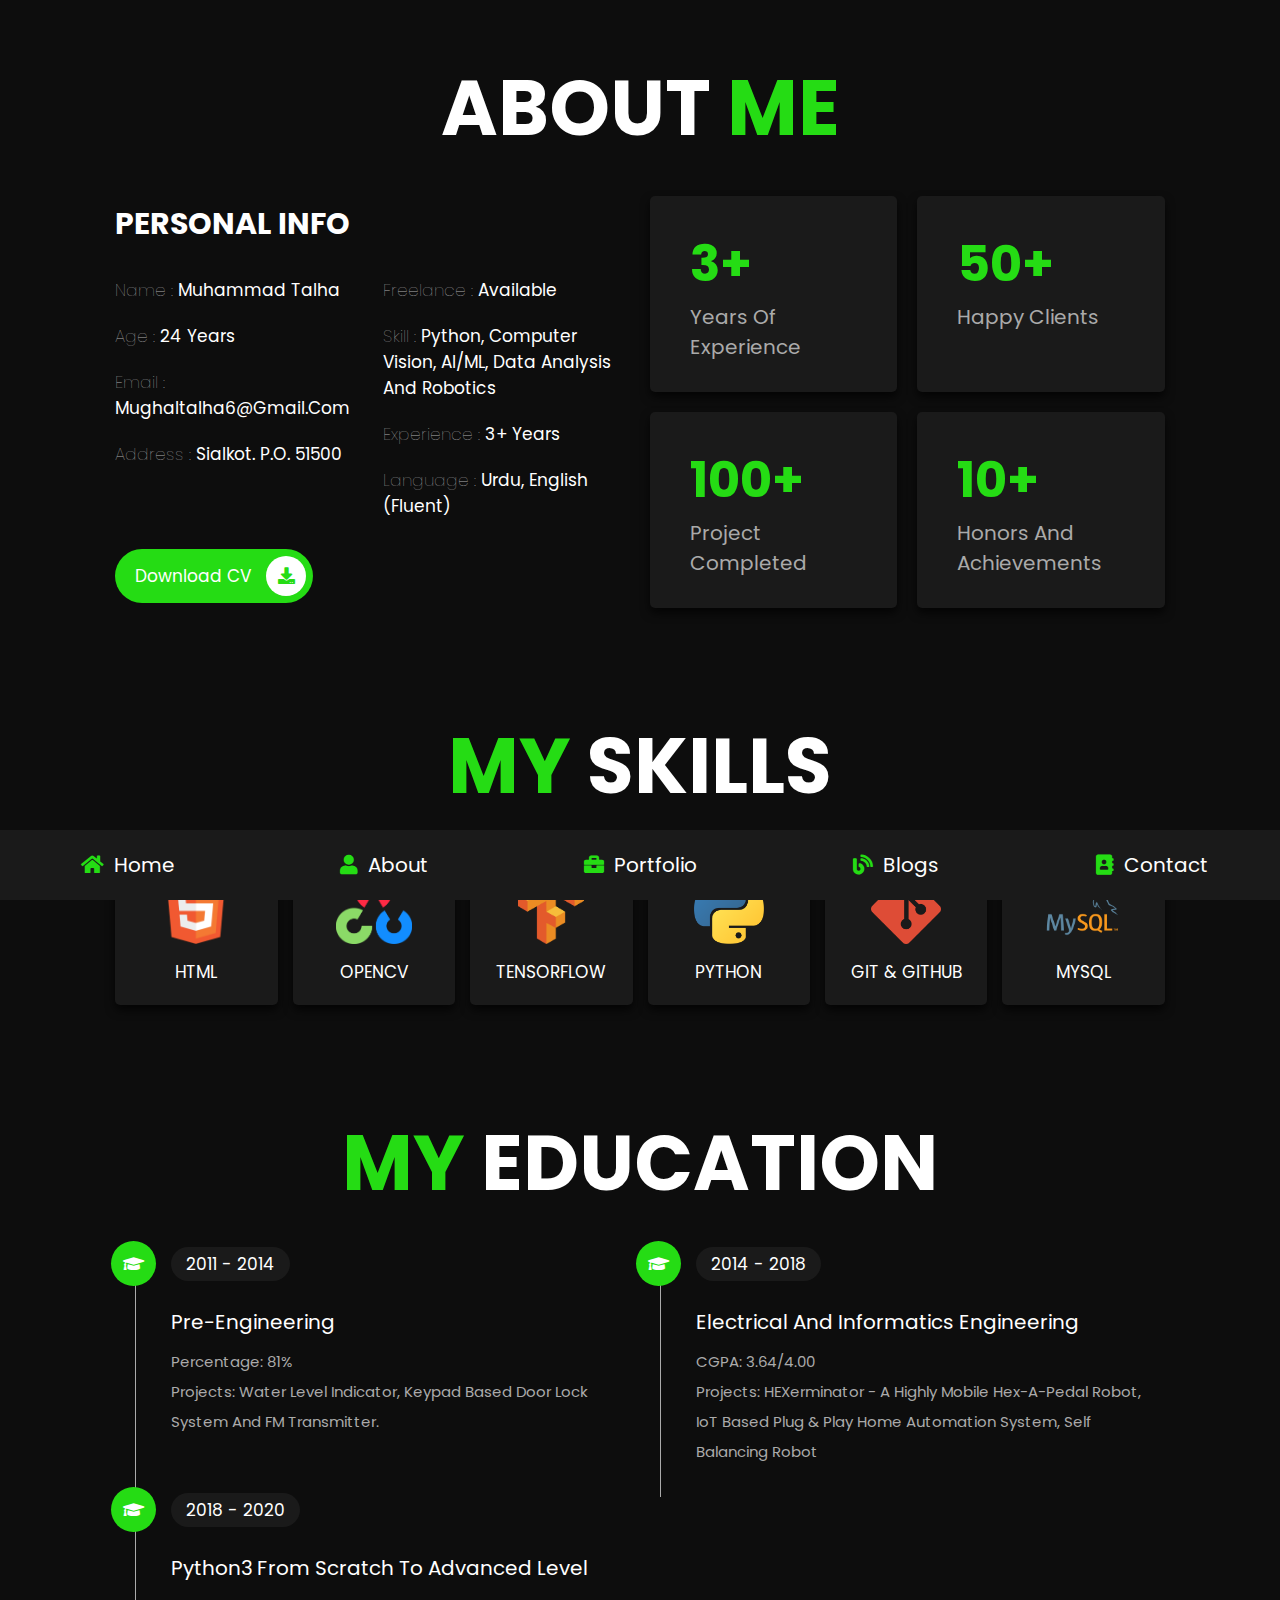
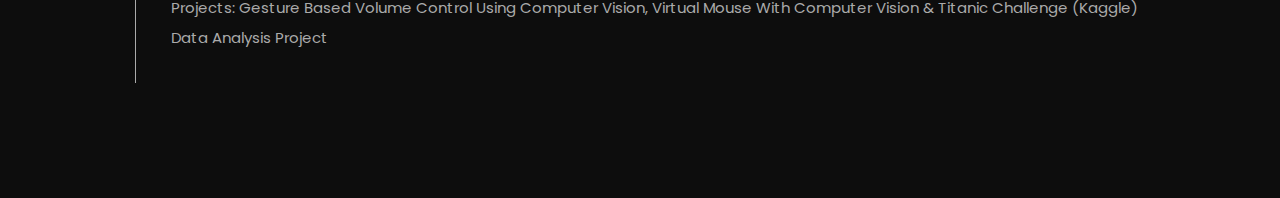
==== about.html @ 67da1a88 "Add files via upload" ====
<!DOCTYPE html>
<html lang="en">
<head>
    <meta charset="UTF-8">
    <meta http-equiv="X-UA-Compatible" content="IE=edge">
    <meta name="viewport" content="width=device-width, initial-scale=1.0">
    <title>about</title>

    <!-- font awesome cdn link  -->
    <link rel="stylesheet" href="https://cdnjs.cloudflare.com/ajax/libs/font-awesome/5.15.4/css/all.min.css">

    <!-- custom css file link  -->
    <link rel="stylesheet" href="css/style.css">

</head>
<body>
    
<!-- navbar section starts  -->

<nav class="navbar">
    <a href="index.html"> <i class="fas fa-home"></i> <span>home</span> </a>
    <a href="about.html"> <i class="fas fa-user"></i> <span>about</span> </a>
    <a href="portfolio.html"> <i class="fas fa-briefcase"></i> <span>portfolio</span> </a>
    <a href="blogs.html"> <i class="fas fa-blog"></i> <span>blogs</span> </a>
    <a href="contact.html"> <i class="fas fa-address-book"></i> <span>contact</span> </a>
</nav>

<!-- navbar section ends -->

<!-- about section starts  -->

<section class="about">

    <h1 class="heading"> about <span>me</span> </h1>

    <div class="row">

        <div class="info-container">

            <h1>personal info</h1>

            <div class="box-container">

                <div class="box">
                    <h3> <span>name : </span> Muhammad Talha </h3>
                    <h3> <span>age : </span> 24 Years </h3>
                    <h3> <span>email : </span> mughaltalha6@gmail.com </h3>
                    <h3> <span>address : </span> Sialkot. P.O. 51500 </h3>
                </div>
    
                <div class="box">
                    <h3> <span>freelance : </span> available </h3>
                    <h3> <span>skill : </span> Python, Computer Vision, AI/ML, Data Analysis and Robotics </h3>
                    <h3> <span>experience : </span> 3+ years </h3>
                    <h3> <span>language : </span> Urdu, english (Fluent) </h3>
                </div>

            </div>

            <a href="https://drive.google.com/file/d/1aKDyzUEhtJAlLzLnXzN8STtHqCSViFGx/view?usp=sharing" class="btn"> download CV <i class="fas fa-download"></i> </a>

        </div>

        <div class="count-container">

            <div class="box">
                <h3>3+</h3>
                <p>years of experience</p>
            </div>

            <div class="box">
                <h3>50+</h3>
                <p>happy clients</p>
            </div>

            <div class="box">
                <h3>100+</h3>
                <p>project completed</p>
            </div>

            <div class="box">
                <h3>10+</h3>
                <p>Honors and Achievements</p>
            </div>

        </div>

    </div>

</section>

<!-- about section ends -->

<!-- skills section starts  -->

<section class="skills">

    <h1 class="heading"> <span>my</span> skills </h1>

    <div class="box-container">
        <div class="box">
            <img src="images/icon-1.png">
            <h3>html</h3>
        </div>
        <div class="box">
            <img src="images/icon-2.png">
            <h3>OpenCV</h3>
        </div>
        <div class="box">
            <img src="images/icon-3.png">
            <h3>Tensorflow</h3>
        </div>
        <div class="box">
            <img src="images/icon-4.png">
            <h3>Python</h3>
        </div>
        <div class="box">
            <img src="images/icon-5.png">
            <h3>Git & GitHub</h3>
        </div>
        <div class="box">
            <img src="images/icon-6.png">
            <h3>MySQL</h3>
        </div>
    </div>

</section>

<!-- skills section ends -->

<!-- education section starts  -->

<section class="education">

    <h1 class="heading"> <span>my</span> education </h1>

    <div class="box-container">

        <div class="box">
            <i class="fas fa-graduation-cap"></i>
            <span>2011 - 2014</span>
            <h3>Pre-Engineering</h3>
            <p>Percentage: 81%</p>
            <p>Projects: Water Level Indicator, Keypad based door lock system and FM transmitter.</p>
        </div>

        <div class="box">
            <i class="fas fa-graduation-cap"></i>
            <span>2014 - 2018</span>
            <h3>Electrical and Informatics Engineering </h3>
            <p>CGPA: 3.64/4.00</p>
            <p>Projects: HEXerminator - A Highly Mobile Hex-a-pedal Robot, IoT based plug & play Home Automation System, Self Balancing Robot</p>
        </div>

        <div class="box">
            <i class="fas fa-graduation-cap"></i>
            <span>2018 - 2020</span>
            <h3>Python3 from scratch to Advanced Level</h3>
            <p>Projects: Gesture Based Volume Control using Computer Vision, Virtual Mouse with Computer Vision & Titanic Challenge (Kaggle) data Analysis Project</p>
        </div>


    </div>

</section>

<!-- education section ends -->

</body>
</html>
---- css/style.css ----
@import url("https://fonts.googleapis.com/css2?family=Poppins:wght@100;300;400;500;600;700&display=swap");
* {
  font-family: 'Poppins', sans-serif;
  margin: 0;
  padding: 0;
  -webkit-box-sizing: border-box;
          box-sizing: border-box;
  text-decoration: none;
  outline: none;
  border: none;
  text-transform: capitalize;
}

html {
  font-size: 62.5%;
  overflow-x: hidden;
}

html::-webkit-scrollbar {
  width: 1rem;
}

html::-webkit-scrollbar-track {
  background: #0d0d0d;
}

html::-webkit-scrollbar-thumb {
  background: rgb(37, 220, 20);
  border-radius: 5rem;
}

body {
  background: #0d0d0d;
  padding-bottom: 6.5rem;
}

section {
  padding: 5rem 9%;
}

.heading {
  text-align: center;
  font-size: 6vw;
  color: #fff;
  margin-bottom: 3rem;
  text-transform: uppercase;
}

.heading span {
  text-transform: uppercase;
  color: rgb(37, 220, 20);
}

.btn {
  display: inline-block;
  margin-top: 1rem;
  border-radius: 5rem;
  background: rgb(37, 220, 20);
  padding: .7rem;
  font-size: 1.7rem;
  color: #fff;
  padding-left: 2rem;
}

.btn i {
  height: 4rem;
  width: 4rem;
  line-height: 4rem;
  font-size: 1.7rem;
  text-align: center;
  background: #fff;
  color: rgb(37, 220, 20);
  border-radius: 50%;
  margin-left: 1rem;
  -webkit-transition: .2s linear;
  transition: .2s linear;
}

.btn:hover i {
  margin-left: 2rem;
}

.navbar {
  position: fixed;
  bottom: 0;
  left: 0;
  right: 0;
  display: -webkit-box;
  display: -ms-flexbox;
  display: flex;
  z-index: 1000;
  -webkit-box-align: end;
      -ms-flex-align: end;
          align-items: flex-end;
}

.navbar a {
  padding: 2rem;
  font-size: 2rem;
  background: #1a1a1a;
  -webkit-box-flex: 1;
      -ms-flex: 1;
          flex: 1;
  color: #fff;
  text-align: center;
  -webkit-transition: .2s linear;
  transition: .2s linear;
}

.navbar a i {
  color: rgb(37, 220, 20);
  padding-right: .5rem;
}

.navbar a:hover {
  background: rgb(37, 220, 20);
  padding-bottom: 6rem;
}

.navbar a:hover i {
  color: #fff;
}

.home {
  display: -webkit-box;
  display: -ms-flexbox;
  display: flex;
  -webkit-box-align: center;
      -ms-flex-align: center;
          align-items: center;
  -ms-flex-wrap: wrap;
      flex-wrap: wrap;
  gap: 4rem;
  min-height: calc(100vh - 6.5rem);
}

.home .image {
  -webkit-box-flex: 1;
      -ms-flex: 1 1 42rem;
          flex: 1 1 42rem;
  text-align: center;
}

.home .image img {
  height: 50rem;
  width: 50rem;
  border-radius: 30% 70% 70% 30% / 30% 30% 70% 70%;
}

.home .content {
  -webkit-box-flex: 1;
      -ms-flex: 1 1 42rem;
          flex: 1 1 42rem;
}

.home .content h3 {
  color: #fff;
  font-size: 4rem;
  padding-bottom: .5rem;
}

.home .content span {
  font-size: 3rem;
  color: rgb(37, 220, 20);
  padding: .5rem 0;
  display: block;
}

.home .content p {
  font-size: 1.5rem;
  color: #aaa;
  padding: 1rem 0;
  line-height: 2;
}

.about .row {
  display: -webkit-box;
  display: -ms-flexbox;
  display: flex;
  -webkit-box-align: center;
      -ms-flex-align: center;
          align-items: center;
  -ms-flex-wrap: wrap;
      flex-wrap: wrap;
  gap: 2rem;
}

.about .row .info-container {
  -webkit-box-flex: 1;
      -ms-flex: 1 1 42rem;
          flex: 1 1 42rem;
}

.about .row .info-container h1 {
  font-size: 3rem;
  color: #fff;
  text-transform: uppercase;
  padding-bottom: 1rem;
}

.about .row .info-container .box-container {
  padding: 1rem 0;
  display: -webkit-box;
  display: -ms-flexbox;
  display: flex;
  -ms-flex-wrap: wrap;
      flex-wrap: wrap;
  gap: 2rem;
}

.about .row .info-container .box-container .box {
  -webkit-box-flex: 1;
      -ms-flex: 1 1 20rem;
          flex: 1 1 20rem;
}

.about .row .info-container .box-container .box h3 {
  font-size: 1.7rem;
  color: #fff;
  padding: 1rem 0;
  font-weight: normal;
}

.about .row .info-container .box-container .box h3 span {
  color: #aaa;
  font-weight: lighter;
}

.about .row .count-container {
  -webkit-box-flex: 1;
      -ms-flex: 1 1 42rem;
          flex: 1 1 42rem;
  display: -webkit-box;
  display: -ms-flexbox;
  display: flex;
  -ms-flex-wrap: wrap;
      flex-wrap: wrap;
  gap: 2rem;
}

.about .row .count-container .box {
  -webkit-box-flex: 1;
      -ms-flex: 1 1 20rem;
          flex: 1 1 20rem;
  padding: 3rem 4rem;
  border-radius: .5rem;
  background: #1a1a1a;
  -webkit-box-shadow: 0 0.5rem 1rem rgba(0, 0, 0, 0.7);
          box-shadow: 0 0.5rem 1rem rgba(0, 0, 0, 0.7);
}

.about .row .count-container .box h3 {
  font-size: 5rem;
  color: rgb(37, 220, 20);
}

.about .row .count-container .box p {
  font-size: 2rem;
  color: #aaa;
}

.skills .box-container {
  display: -ms-grid;
  display: grid;
  -ms-grid-columns: (minmax(16rem, 1fr))[auto-fit];
      grid-template-columns: repeat(auto-fit, minmax(16rem, 1fr));
  gap: 1.5rem;
}

.skills .box-container .box {
  padding: 2rem;
  text-align: center;
  -webkit-box-shadow: 0 0.5rem 1rem rgba(0, 0, 0, 0.7);
          box-shadow: 0 0.5rem 1rem rgba(0, 0, 0, 0.7);
  border-radius: .5rem;
  background: #1a1a1a;
}

.skills .box-container .box:hover {
  background: #fff;
}

.skills .box-container .box:hover h3 {
  color: #0d0d0d;
}

.skills .box-container .box img {
  height: 7rem;
  margin-bottom: 1rem;
}

.skills .box-container .box h3 {
  color: #fff;
  font-size: 1.7rem;
  font-weight: normal;
  text-transform: uppercase;
}

.education .box-container {
  display: -webkit-box;
  display: -ms-flexbox;
  display: flex;
  -ms-flex-wrap: wrap;
      flex-wrap: wrap;
}

.education .box-container .box {
  -webkit-box-flex: 1;
      -ms-flex: 1 1 40rem;
          flex: 1 1 40rem;
  margin-left: 2rem;
  padding-top: 0;
  padding-bottom: 0;
  padding-left: 3.5rem;
  padding-bottom: 3rem;
  border-left: 0.1rem solid #aaa;
  position: relative;
}

.education .box-container .box i {
  height: 4.5rem;
  width: 4.5rem;
  line-height: 4.5rem;
  font-size: 1.7rem;
  border-radius: 50%;
  background: rgb(37, 220, 20);
  color: #fff;
  text-align: center;
  position: absolute;
  top: -1rem;
  left: -2.5rem;
}

.education .box-container .box span {
  font-size: 1.7rem;
  color: #fff;
  border-radius: 5rem;
  padding: .5rem 1.5rem;
  background: #1a1a1a;
}

.education .box-container .box h3 {
  font-size: 2rem;
  padding: 1rem 0;
  color: #fff;
  padding-top: 3rem;
  font-weight: normal;
}

.education .box-container .box p {
  font-size: 1.5rem;
  color: #aaa;
  line-height: 2;
}

.portfolio {
  text-align: center;
}

.portfolio .box-container {
  display: -ms-grid;
  display: grid;
  -ms-grid-columns: (minmax(31rem, 1fr))[auto-fit];
      grid-template-columns: repeat(auto-fit, minmax(31rem, 1fr));
  gap: 1.5rem;
  margin-bottom: 2rem;
}

.portfolio .box-container .box {
  height: 30rem;
  overflow: hidden;
  position: relative;
}

.portfolio .box-container .box:hover .content {
  -webkit-transform: translateY(0%);
          transform: translateY(0%);
}

.portfolio .box-container .box img {
  height: 100%;
  width: 100%;
  -o-object-fit: cover;
     object-fit: cover;
}

.portfolio .box-container .box .content {
  position: absolute;
  top: 0;
  left: 0;
  height: 100%;
  width: 100%;
  background: #1a1a1a;
  display: -webkit-box;
  display: -ms-flexbox;
  display: flex;
  -webkit-box-orient: vertical;
  -webkit-box-direction: normal;
      -ms-flex-flow: column;
          flex-flow: column;
  -webkit-box-align: center;
      -ms-flex-align: center;
          align-items: center;
  -webkit-box-pack: center;
      -ms-flex-pack: center;
          justify-content: center;
  padding: 2rem;
  -webkit-transform: translateY(-100%);
          transform: translateY(-100%);
  -webkit-transition: .2s linear;
  transition: .2s linear;
}

.portfolio .box-container .box .content h3 {
  font-size: 2.5rem;
  color: #fff;
  text-transform: uppercase;
  font-weight: normal;
}

.portfolio .box-container .box .content p {
  padding: 1rem 0;
  font-size: 1.5rem;
  line-height: 2;
  color: #aaa;
}

.portfolio .box-container .box .content a {
  font-size: 2rem;
  color: rgb(37, 220, 20);
}

.portfolio .box-container .box .content a:hover {
  color: #fff;
}

.blogs .box-container {
  display: -ms-grid;
  display: grid;
  -ms-grid-columns: (minmax(31rem, 1fr))[auto-fit];
      grid-template-columns: repeat(auto-fit, minmax(31rem, 1fr));
  gap: 1.5rem;
}

.blogs .box-container .box {
  text-align: center;
  padding: 2rem;
  border-radius: .5rem;
  background: #1a1a1a;
  -webkit-box-shadow: 0 0.5rem 1rem rgba(0, 0, 0, 0.7);
          box-shadow: 0 0.5rem 1rem rgba(0, 0, 0, 0.7);
}

.blogs .box-container .box:hover .image img {
  -webkit-transform: scale(1.2);
          transform: scale(1.2);
}

.blogs .box-container .box .image {
  height: 25rem;
  width: 100%;
  border-radius: .5rem;
  overflow: hidden;
}

.blogs .box-container .box .image img {
  height: 100%;
  width: 100%;
  -o-object-fit: cover;
     object-fit: cover;
  -webkit-transition: .2s linear;
  transition: .2s linear;
}

.blogs .box-container .box .content .icons {
  position: relative;
  top: -1rem;
  border-radius: .5rem;
  padding: 1.5rem;
  display: inline-block;
  background: #0d0d0d;
}

.blogs .box-container .box .content .icons a {
  font-size: 1.4rem;
  margin: 0 1rem;
  color: #fff;
}

.blogs .box-container .box .content .icons a:hover {
  color: rgb(37, 220, 20);
}

.blogs .box-container .box .content .icons a i {
  padding-right: .5rem;
  color: rgb(37, 220, 20);
}

.blogs .box-container .box .content h3 {
  font-size: 2rem;
  color: #fff;
  font-weight: normal;
}

.blogs .box-container .box .content p {
  font-size: 1.5rem;
  color: #aaa;
  padding: 1rem 0;
  line-height: 2;
}

.contact .row {
  display: -webkit-box;
  display: -ms-flexbox;
  display: flex;
  -webkit-box-align: center;
      -ms-flex-align: center;
          align-items: center;
  -ms-flex-wrap: wrap;
      flex-wrap: wrap;
  gap: 2rem;
}

.contact .row .info-container {
  width: 40rem;
}

.contact .row .info-container h1 {
  font-size: 3rem;
  text-transform: uppercase;
  color: #fff;
  padding-bottom: 1rem;
}

.contact .row .info-container p {
  font-size: 1.5rem;
  line-height: 2;
  color: #aaa;
  padding: 1rem 0;
}

.contact .row .info-container .box-container {
  padding: 2rem 0;
}

.contact .row .info-container .box-container .box {
  display: -webkit-box;
  display: -ms-flexbox;
  display: flex;
  gap: 2rem;
  padding: 1rem 0;
}

.contact .row .info-container .box-container .box i {
  font-size: 3rem;
  color: rgb(37, 220, 20);
}

.contact .row .info-container .box-container .box h3 {
  font-size: 2rem;
  color: #fff;
}

.contact .row .info-container .share a {
  font-size: 2rem;
  height: 4.5rem;
  width: 4.5rem;
  line-height: 4.5rem;
  border-radius: 50%;
  background: #1a1a1a;
  color: #fff;
  text-align: center;
  margin-right: .3rem;
}

.contact .row .info-container .share a:hover {
  background: rgb(37, 220, 20);
}

.contact .row form {
  -webkit-box-flex: 1;
      -ms-flex: 1 1 42rem;
          flex: 1 1 42rem;
}

.contact .row form .inputBox {
  display: -webkit-box;
  display: -ms-flexbox;
  display: flex;
  -ms-flex-wrap: wrap;
      flex-wrap: wrap;
  -webkit-box-pack: justify;
      -ms-flex-pack: justify;
          justify-content: space-between;
}

.contact .row form .inputBox input {
  width: 49%;
}

.contact .row form .inputBox input,
.contact .row form textarea {
  border-radius: 5rem;
  padding: 1.2rem 1.8rem;
  font-size: 1.6rem;
  color: #fff;
  text-transform: none;
  margin: .7rem 0;
  background: #1a1a1a;
}

.contact .row form textarea {
  width: 100%;
  border-radius: 1rem;
  resize: none;
  height: 25rem;
}

.contact .row form .btn {
  padding: 1rem 3rem;
  cursor: pointer;
}

.contact .row form .btn:hover {
  background: #fff;
  color: #0d0d0d;
}

@media (max-width: 1200px) {
  html {
    font-size: 55%;
  }
  section {
    padding: 3rem 2rem;
  }
}

@media (max-width: 768px) {
  .heading {
    font-size: 12vw;
  }
  .navbar a i {
    padding: 0;
  }
  .navbar a span {
    display: none;
  }
  .navbar a:hover {
    padding-bottom: 2rem;
  }
  .home {
    text-align: center;
    gap: 2rem;
  }
  .home .image img {
    height: 30rem;
    width: 30rem;
  }
  .home .content h3 {
    font-size: 3rem;
  }
  .home .content span {
    font-size: 2.5rem;
  }
  .contact .row form .inputBox input {
    width: 100%;
    margin-bottom: 1rem;
  }
}

@media (max-width: 450px) {
  html {
    font-size: 50%;
  }
}
/*# sourceMappingURL=style.css.map */
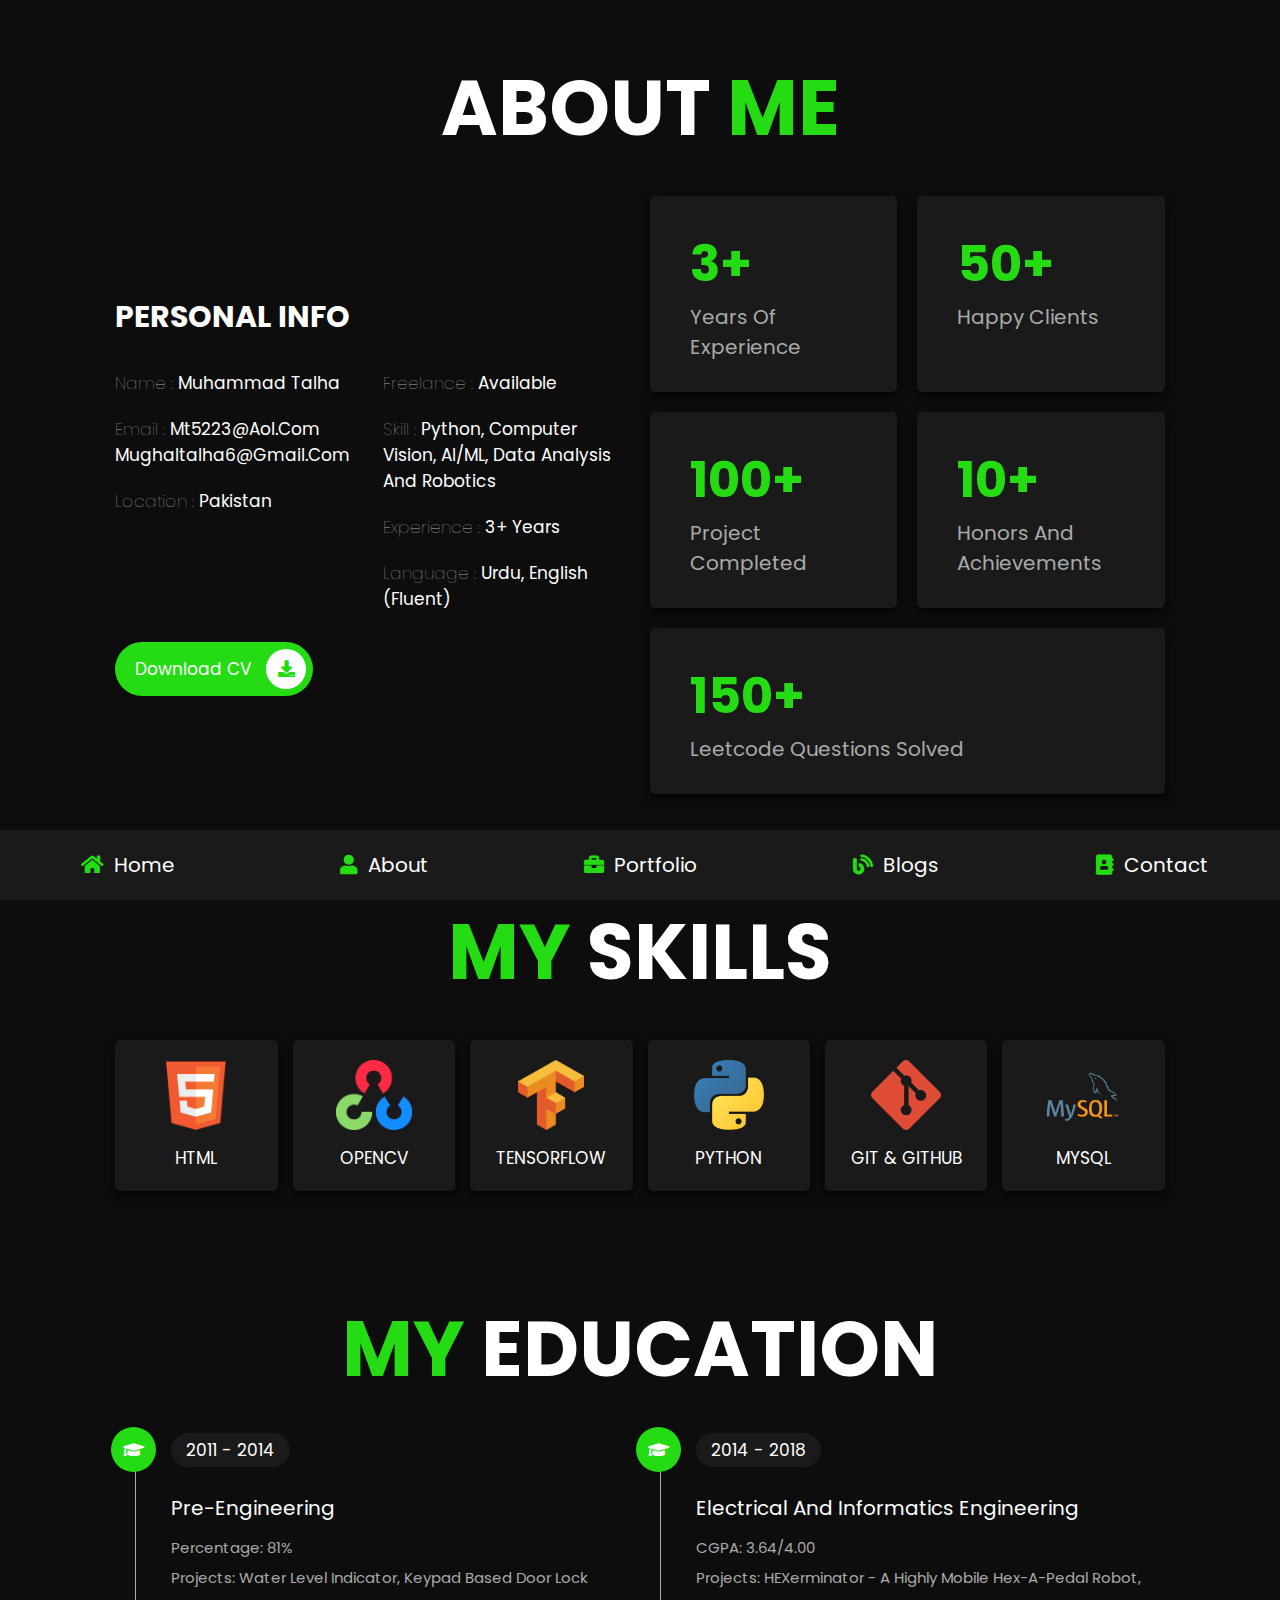
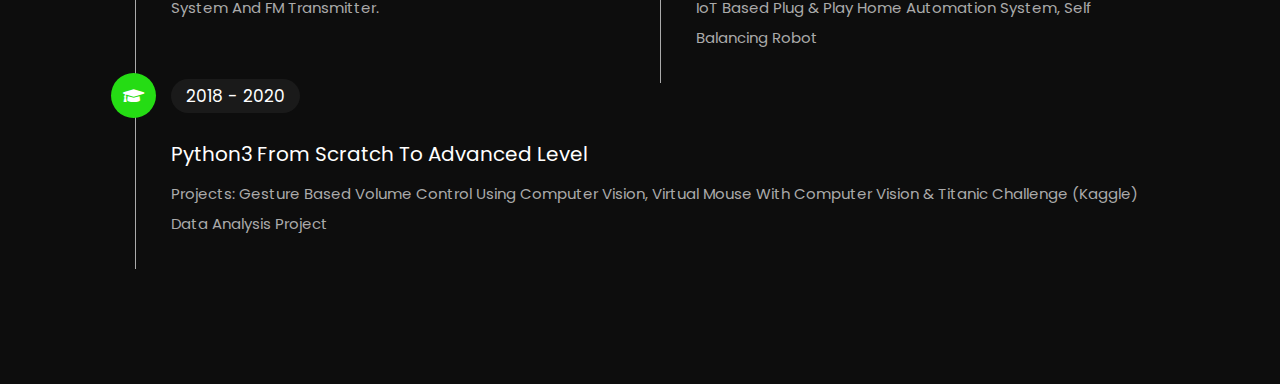
==== commit eb716e6e: "Update about.html" ====
--- a/about.html
+++ b/about.html
@@ -43,9 +43,9 @@
 
                 <div class="box">
                     <h3> <span>name : </span> Muhammad Talha </h3>
-                    <h3> <span>age : </span> 24 Years </h3>
-                    <h3> <span>email : </span> mughaltalha6@gmail.com </h3>
-                    <h3> <span>address : </span> Sialkot. P.O. 51500 </h3>
+<!--                     <h3> <span>  </span>  </h3> -->
+                    <h3> <span>email : </span> mt5223@aol.com<br>mughaltalha6@gmail.com </h3>
+                    <h3> <span>Location : </span> Pakistan </h3>
                 </div>
     
                 <div class="box">
@@ -81,6 +81,10 @@
             <div class="box">
                 <h3>10+</h3>
                 <p>Honors and Achievements</p>
+            </div>
+            <div class="box">
+                <h3>150+</h3>
+                <p>Leetcode Questions Solved</p>
             </div>
 
         </div>
@@ -167,4 +171,4 @@
 <!-- education section ends -->
 
 </body>
-</html>+</html>
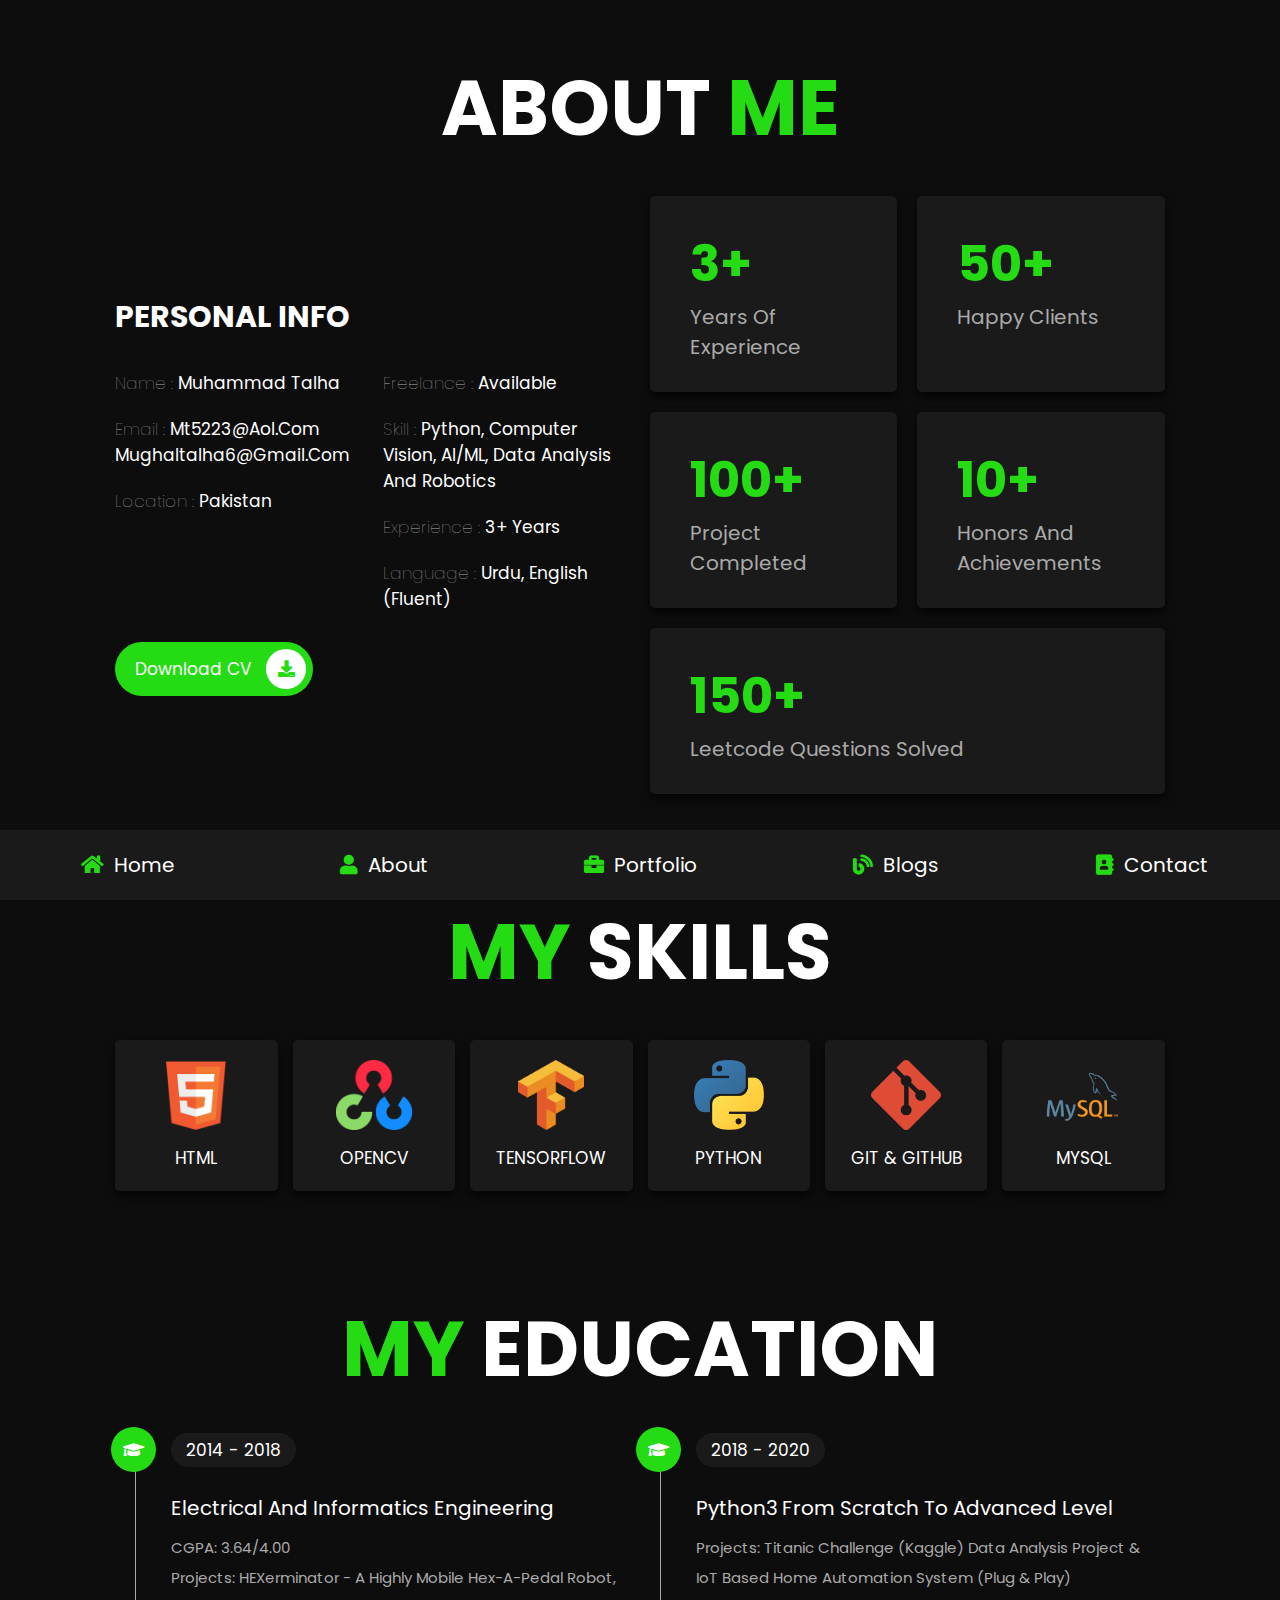
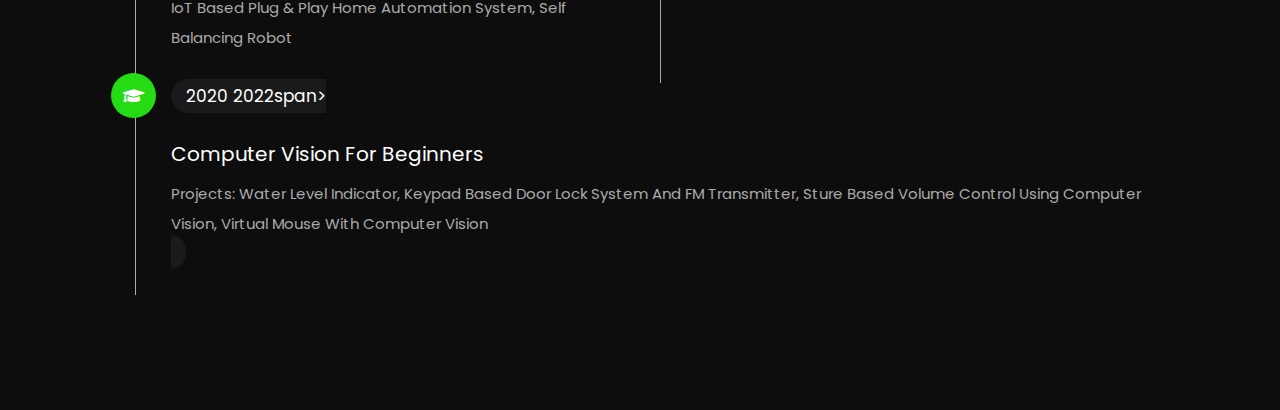
==== commit 492fb300: "Update about.html" ====
--- a/about.html
+++ b/about.html
@@ -142,14 +142,6 @@
 
         <div class="box">
             <i class="fas fa-graduation-cap"></i>
-            <span>2011 - 2014</span>
-            <h3>Pre-Engineering</h3>
-            <p>Percentage: 81%</p>
-            <p>Projects: Water Level Indicator, Keypad based door lock system and FM transmitter.</p>
-        </div>
-
-        <div class="box">
-            <i class="fas fa-graduation-cap"></i>
             <span>2014 - 2018</span>
             <h3>Electrical and Informatics Engineering </h3>
             <p>CGPA: 3.64/4.00</p>
@@ -160,7 +152,13 @@
             <i class="fas fa-graduation-cap"></i>
             <span>2018 - 2020</span>
             <h3>Python3 from scratch to Advanced Level</h3>
-            <p>Projects: Gesture Based Volume Control using Computer Vision, Virtual Mouse with Computer Vision & Titanic Challenge (Kaggle) data Analysis Project</p>
+            <p>Projects: Titanic Challenge (Kaggle) data Analysis Project & IoT based Home Automation system (Plug & Play) </p>
+        </div>
+        <div class="box">
+            <i class="fas fa-graduation-cap"></i>
+            <span>2020 2022span>
+                <h3> Computer Vision for Beginners </h3>
+            <p>Projects: Water Level Indicator, Keypad based door lock system and FM transmitter, sture Based Volume Control using Computer Vision, Virtual Mouse with Computer Vision</p>
         </div>
 
 
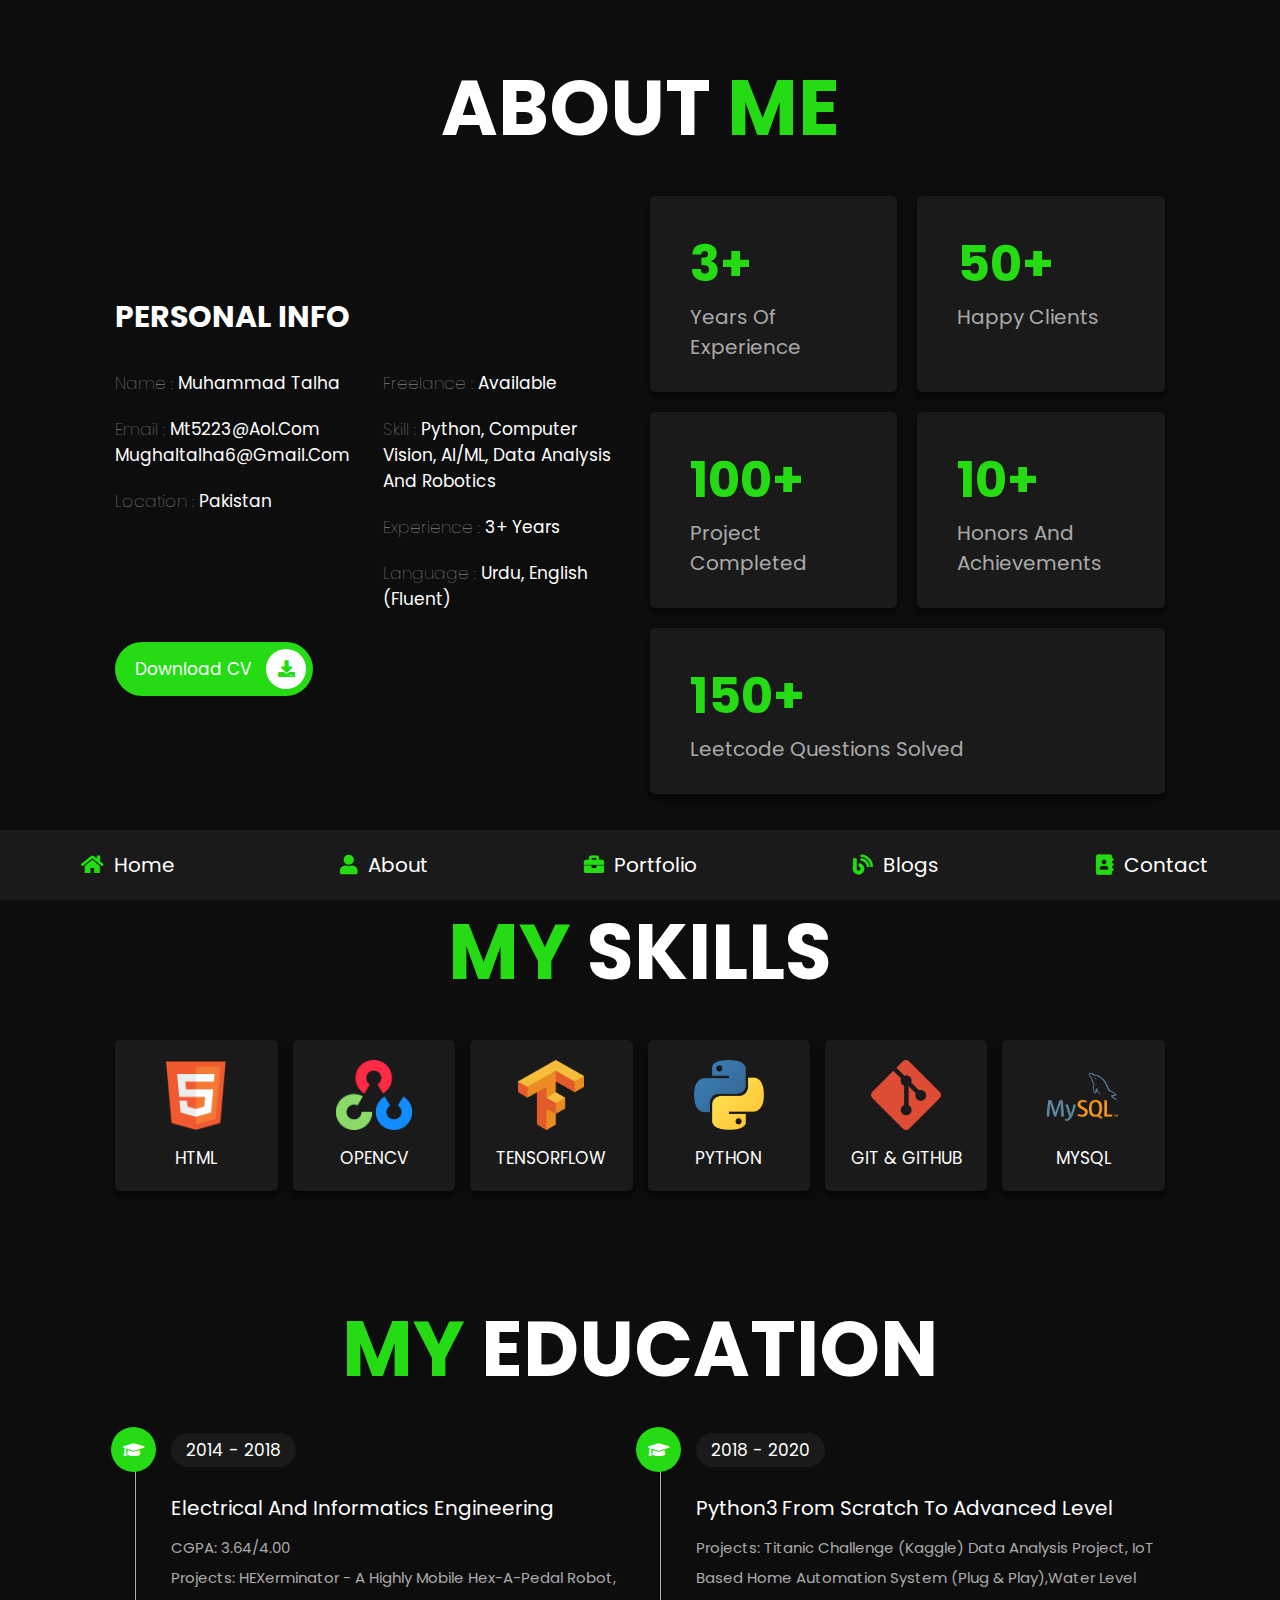
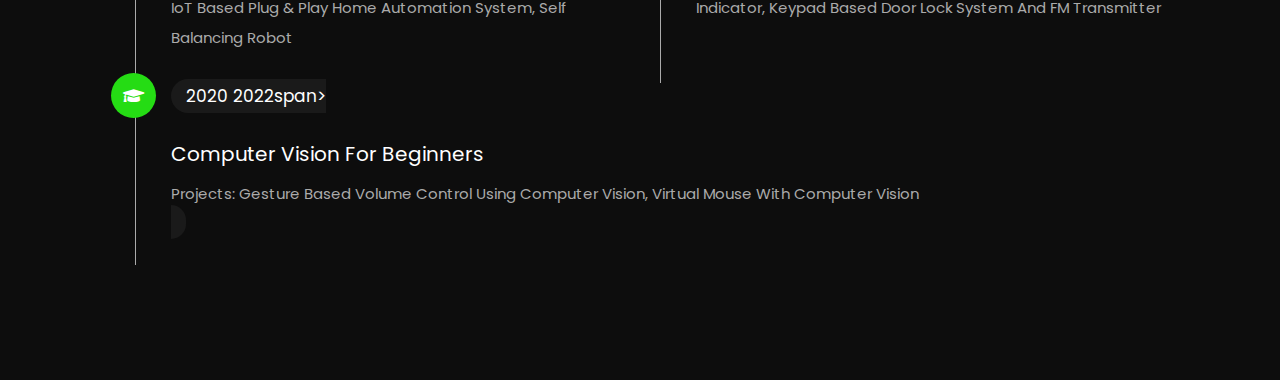
==== commit f88b6e15: "Update about.html" ====
--- a/about.html
+++ b/about.html
@@ -152,13 +152,13 @@
             <i class="fas fa-graduation-cap"></i>
             <span>2018 - 2020</span>
             <h3>Python3 from scratch to Advanced Level</h3>
-            <p>Projects: Titanic Challenge (Kaggle) data Analysis Project & IoT based Home Automation system (Plug & Play) </p>
+            <p>Projects: Titanic Challenge (Kaggle) data Analysis Project, IoT based Home Automation system (Plug & Play),Water Level Indicator, Keypad based door lock system and FM transmitter </p>
         </div>
         <div class="box">
             <i class="fas fa-graduation-cap"></i>
             <span>2020 2022span>
                 <h3> Computer Vision for Beginners </h3>
-            <p>Projects: Water Level Indicator, Keypad based door lock system and FM transmitter, sture Based Volume Control using Computer Vision, Virtual Mouse with Computer Vision</p>
+            <p>Projects: Gesture Based Volume Control using Computer Vision, Virtual Mouse with Computer Vision</p>
         </div>
 
 
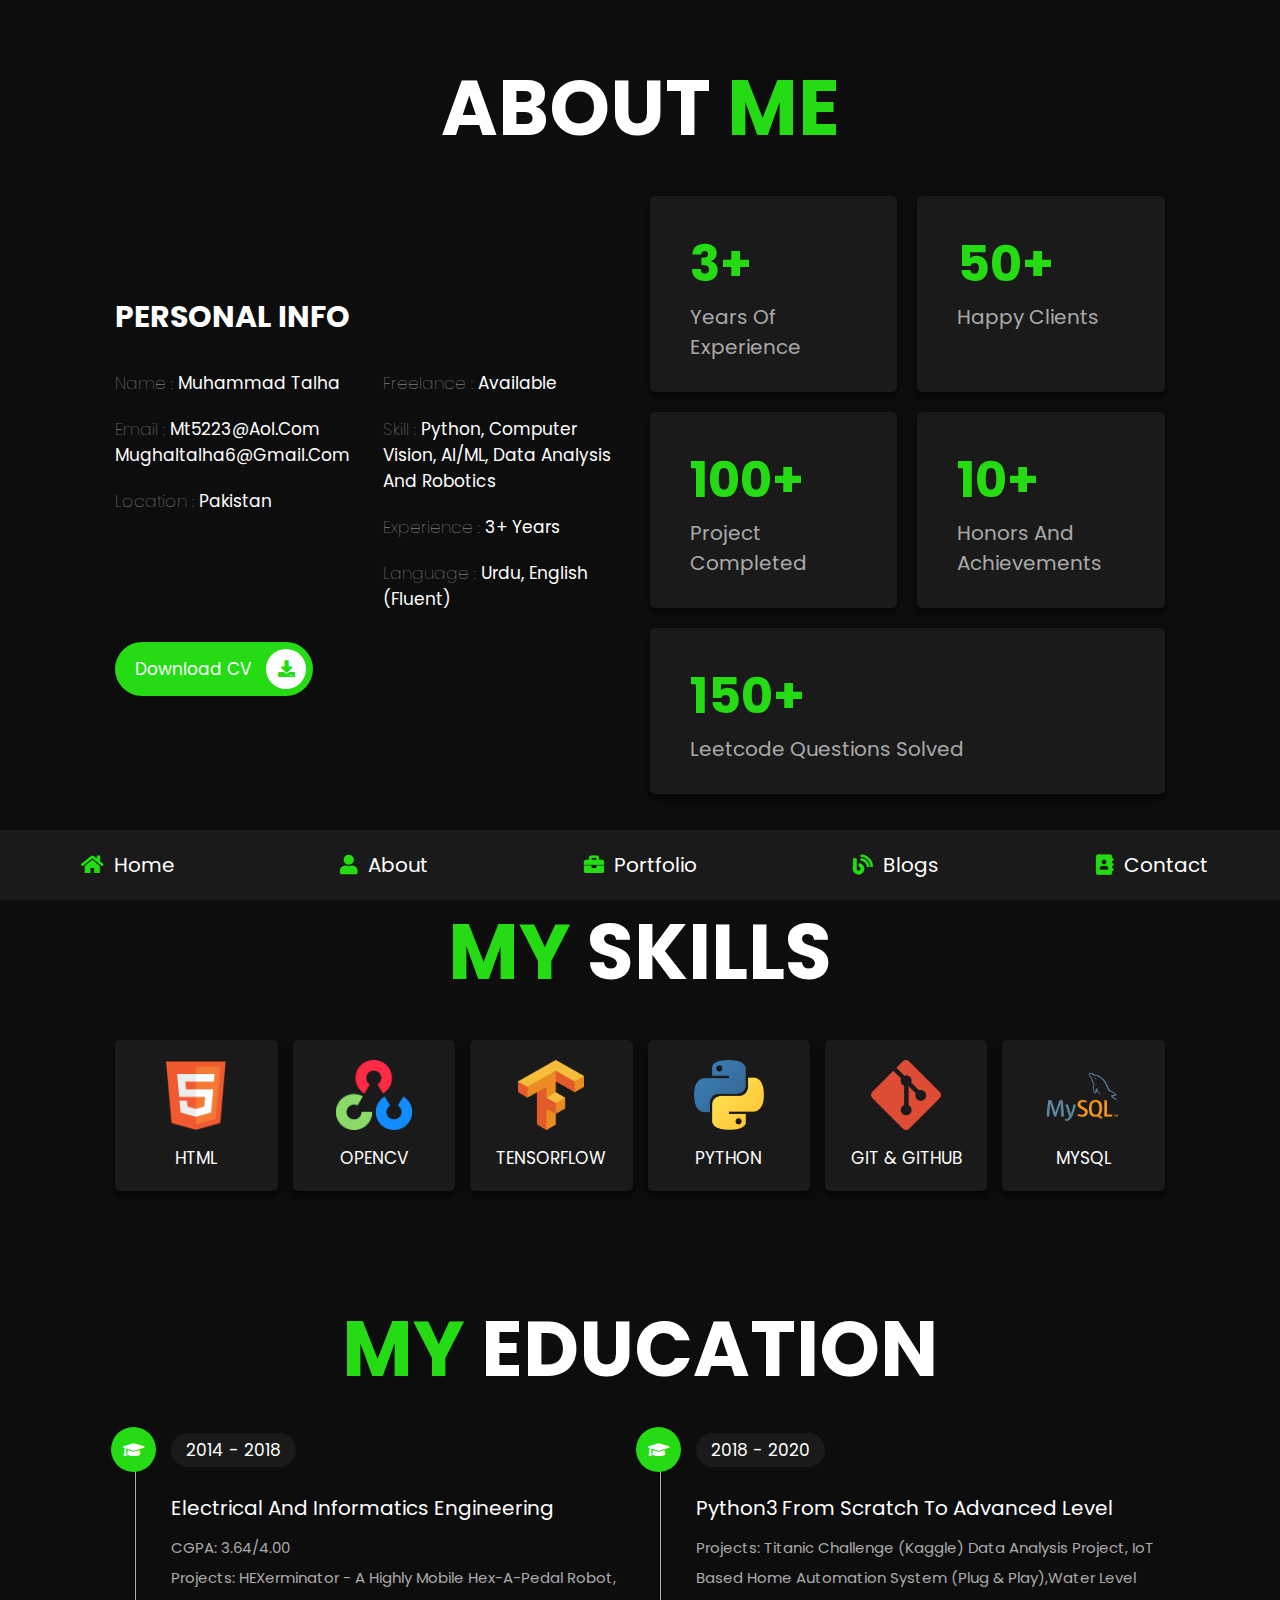
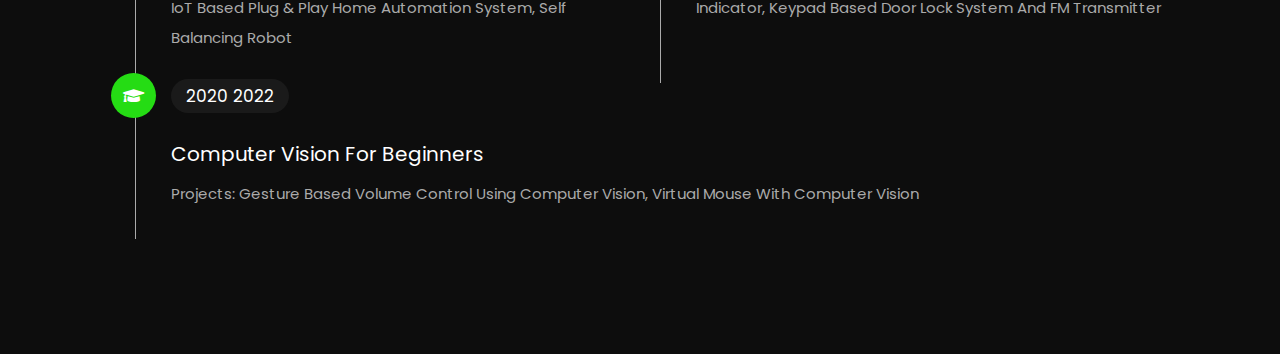
==== commit d2a33887: "Update about.html" ====
--- a/about.html
+++ b/about.html
@@ -156,7 +156,7 @@
         </div>
         <div class="box">
             <i class="fas fa-graduation-cap"></i>
-            <span>2020 2022span>
+            <span>2020 2022</span>
                 <h3> Computer Vision for Beginners </h3>
             <p>Projects: Gesture Based Volume Control using Computer Vision, Virtual Mouse with Computer Vision</p>
         </div>
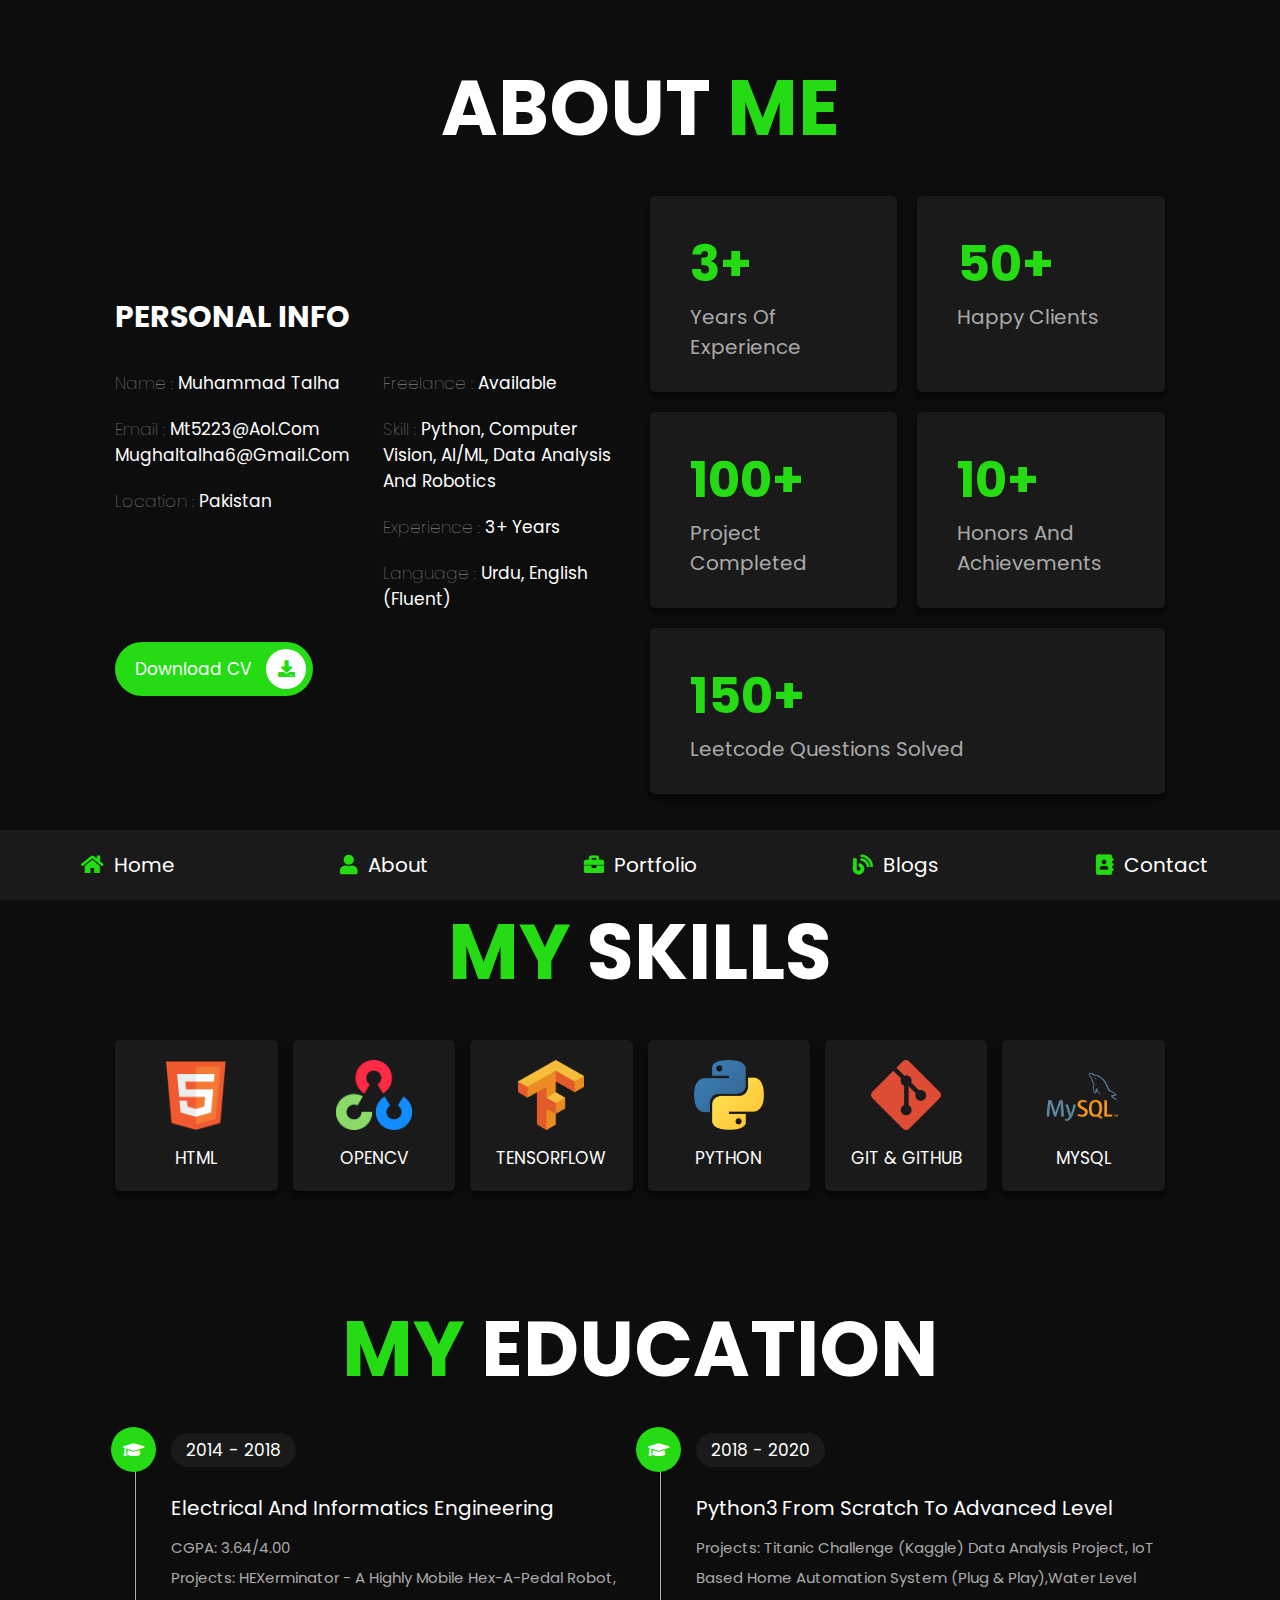
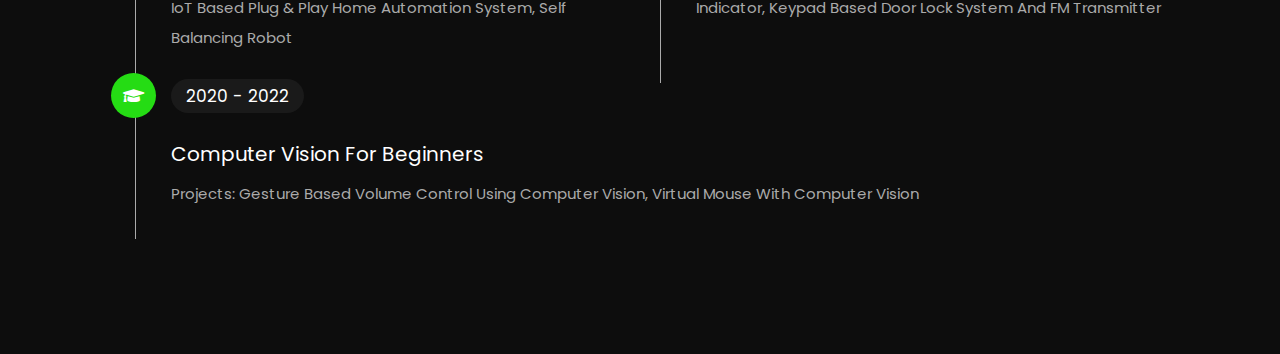
==== commit e0658e7a: "Update about.html" ====
--- a/about.html
+++ b/about.html
@@ -156,7 +156,7 @@
         </div>
         <div class="box">
             <i class="fas fa-graduation-cap"></i>
-            <span>2020 2022</span>
+            <span>2020 - 2022</span>
                 <h3> Computer Vision for Beginners </h3>
             <p>Projects: Gesture Based Volume Control using Computer Vision, Virtual Mouse with Computer Vision</p>
         </div>
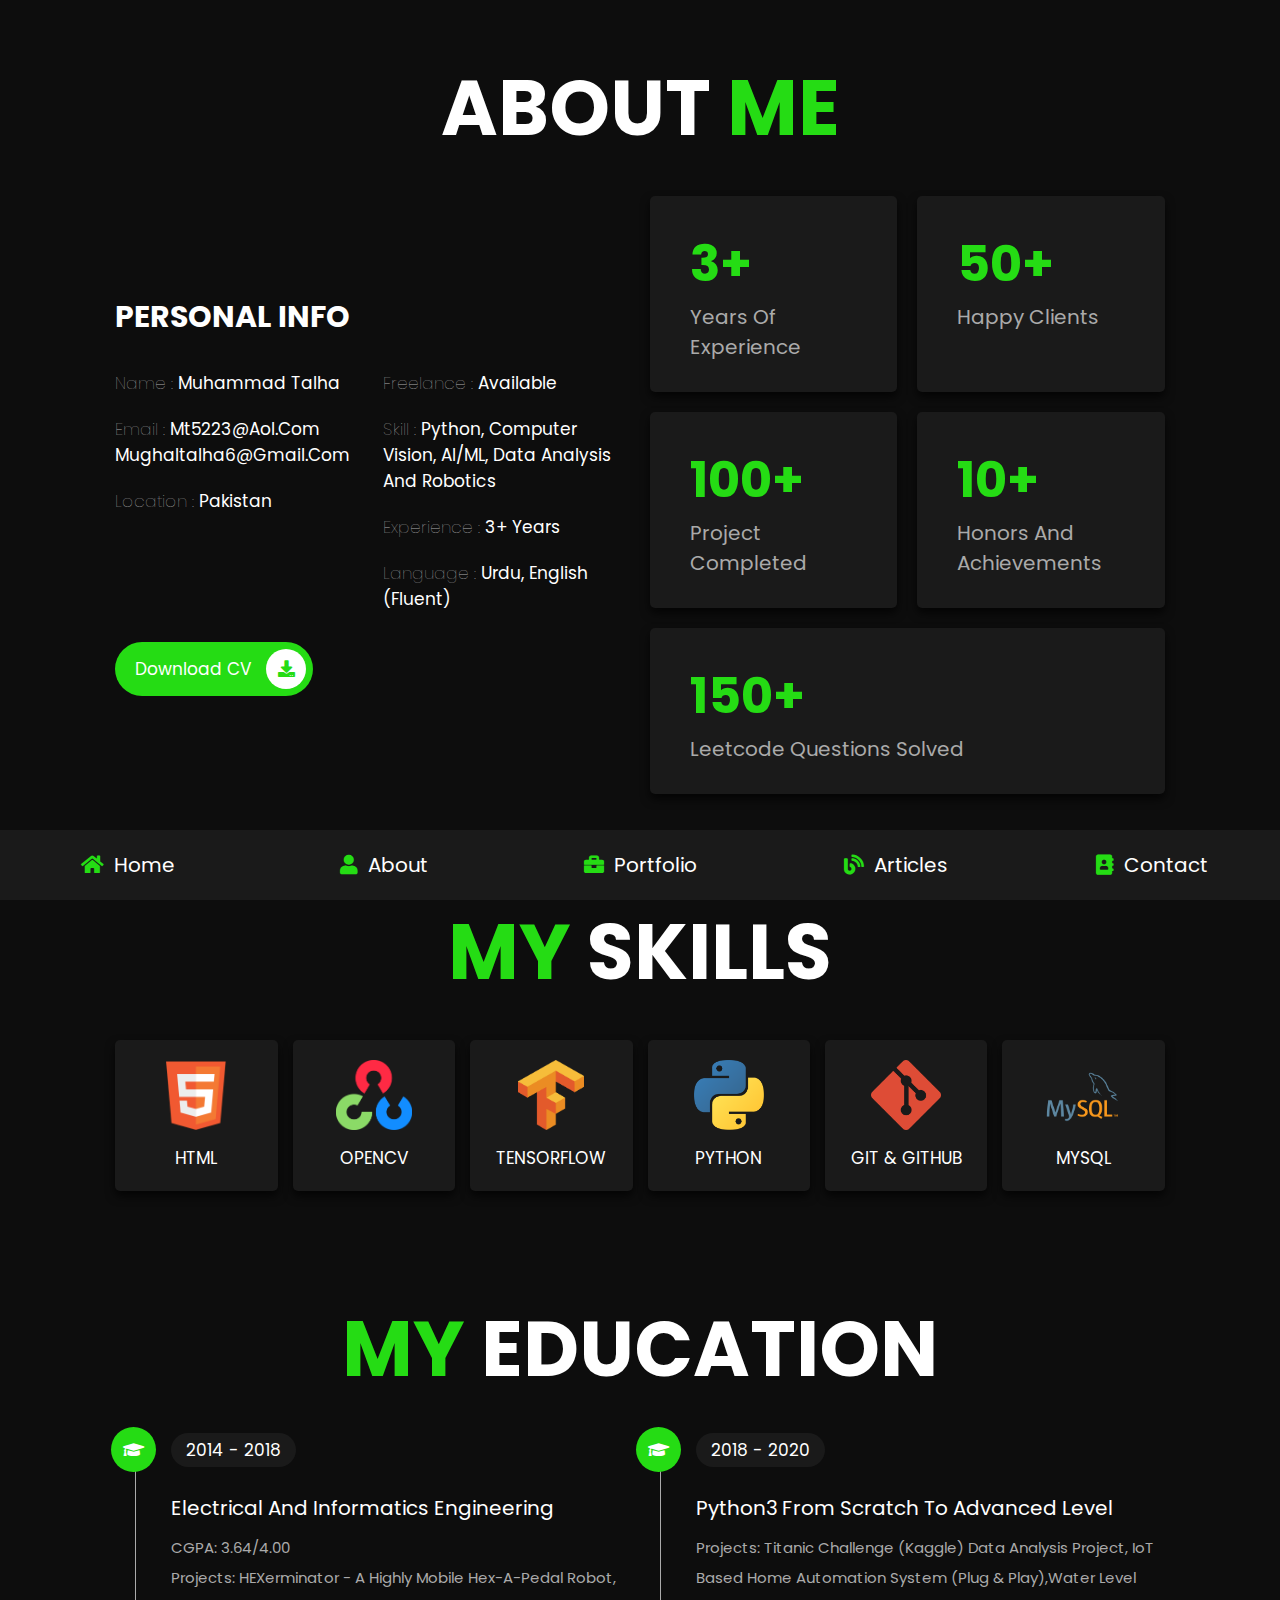
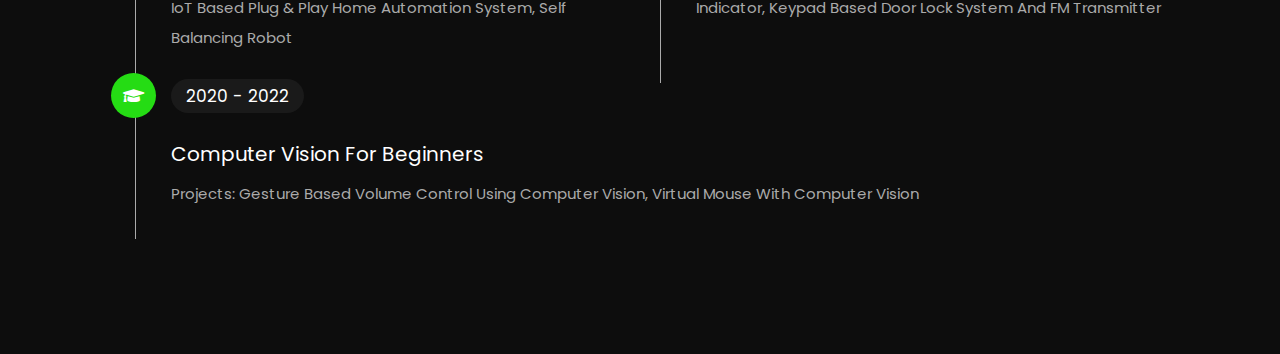
==== commit 73612282: "Update about.html" ====
--- a/about.html
+++ b/about.html
@@ -21,7 +21,7 @@
     <a href="index.html"> <i class="fas fa-home"></i> <span>home</span> </a>
     <a href="about.html"> <i class="fas fa-user"></i> <span>about</span> </a>
     <a href="portfolio.html"> <i class="fas fa-briefcase"></i> <span>portfolio</span> </a>
-    <a href="blogs.html"> <i class="fas fa-blog"></i> <span>blogs</span> </a>
+    <a href="blogs.html"> <i class="fas fa-blog"></i> <span>Articles</span> </a>
     <a href="contact.html"> <i class="fas fa-address-book"></i> <span>contact</span> </a>
 </nav>
 
